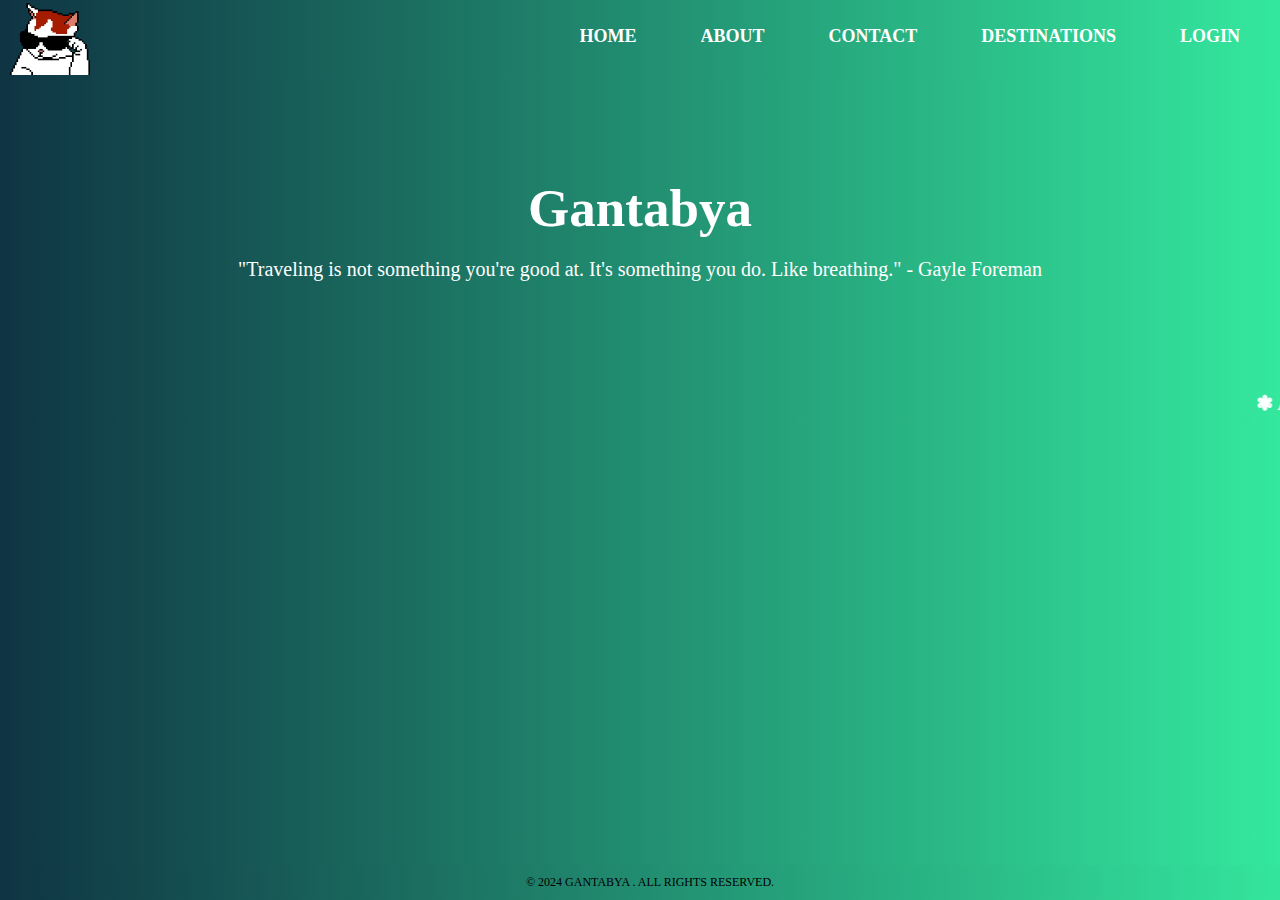
==== index.html @ 8f27cffb "project" ====
<!DOCTYPE html>
<html lang="en">
<head>
    <meta charset="UTF-8">
    <meta name="viewport" content="width=device-width, initial-scale=1.0">
    <title>Gantabya</title>
    <link rel="stylesheet" href="index.css">
</head>
<body>
    <header>
    <nav>
        <img src="Cool-cat-Contest--removebg-preview.png" class="logo">
        <ul>
        <li><a href="index.html">Home</a></li>
            <li><a href="pages/about.html">About</a></li>
            <li><a href="pages/contact.html">Contact</a></li>
           <li><a href="pages/profile.html">Destinations</a></li>
           <li><a href="pages/login.html">login</a></li>
        </ul>
    </nav>
</header>
<section class="hero">
  <div class="container">
    <h2>  Gantabya </h2>
    <p>"Traveling is not something you're good at. It's something you do. Like breathing." - Gayle Foreman</p>
  </div>
</section>

<marquee behavior='scroll' direction='left' scrollamount='3' onmouseover='this.stop()' onmouseout='this.start()'>❃ Adventure is worthwhile ❃</marquee>

<section>
<!-- <div class="gallery">
  <div class="image">
    <img src="/tilichho/IMG_3388.JPG" alt="Image 1">
    <div class="overlay">
      <div class="text"><a href="contact.html">Explore the beauty of tilicho lake</a></div>
    </div>
  </div>
  <div class="image">
    <img src="/gallery/2.JPG" alt="Image 2">
    <div class="overlay">
      <div class="text"><a href="/pages/mardi.html">Explore the beauty of mardi himal</a></div>
    </div>
</div> -->
<!-- <div class="image">
  <img src="/langtang/IMG_2801.JPG" alt="Image 3">
  <div class="overlay">
    <div class="text"><a href="">Explore the beauty of langtang</a></div>
  </div>
</div> -->
</section>
    <footer>
        <div class="footer">
          <p>&copy; 2024 Gantabya . All rights reserved.</p>
        </div>
      </footer>
</body>
</html>
---- index.css ----
*{
    margin: 0;
    padding: 0;
}
body{
  background:  linear-gradient(to right,#0F3443 , #34E89E);
      }
.logo{
    width: 80px;
    cursor: pointer;
    margin-left: 10px;
}
 nav{
    width: 100%;
    margin: auto;
    padding: 3px 0;
    display: flex;
    align-items: center;
    justify-content: space-between;
    background: linear-gradient(to right,#0F3443 , #34E89E);
    
}
nav ul li{
    list-style: none;
  display: inline-block;
  margin: 0 20px;
  position: sticky;
  overflow: hidden;
}
nav ul li a{
    text-align: center;
    margin-right: 20px;
    font-family: cursive;
    font-size: 18px;
    text-transform: uppercase;
    font-weight: bold;
    text-decoration: none;
    color: white;
    transition: color 1s;
    
  } 
  nav ul li a:hover{
    color: salmon;
  }
  .hero {
    background-image: url('/gallery/1.JPG');
    background-size: cover;
    background-position: center;
    color: #fff;
    padding: 100px 0;
  }
  
  .hero h2 {
    font-size: 53px;
    text-align: center;
    font-family: cursive;
    margin-bottom: 20px;
    transition: color 1s;
  }
  .hero p{
    font-size: 20px;
    font-family: cursive;
    margin-bottom: 10px;
    text-align: center;
  }
  .footer p{
    background:linear-gradient(to right,#0F3443 , #34E89E);
        color: black;
        padding: 10px;
        font-size: 12px;
        position: fixed;
        font-family: "Kaushan Script", cursive;
        bottom: 0;
        width: 100%;
        text-align: center;
        text-transform: uppercase;
  }
  .gallery {
    display: grid;
    grid-template-columns: repeat(auto-fill, minmax(300px, 1fr));
    gap: 10px;
  }
  .image {
    position: relative;
    overflow: hidden;
  }
  .image img {
    width: 100%;
    height: auto;
    transition: transform 0.3s ease;
  }
  .text a{
    text-decoration: none;
    color: whitesmoke;
    font-family: cursive;
    font-weight: bold;
    transition: 1s;
  }
  .text a:hover{
    color: orangered;
  }
  .overlay {
    position: absolute;
    top: 0;
    left: 0;
    width: 100%;
    height: 100%;
    background-color: rgba(0, 0, 0, 0.5);
    color: #fff;
    opacity: 0;
    transition: opacity 0.3s ease;
    display: flex;
    justify-content: center;
    align-items: center;
  }
  
  .overlay .text {
    font-size: 20px;
  }
  
  .image:hover img {
    transform: scale(1.1);
  }
  
  .image:hover .overlay {
    opacity: 1;
  }
 
  marquee{
    color: white;
    font-size: 20px;
    font-family: cursive;
    font-weight: bold;
  }
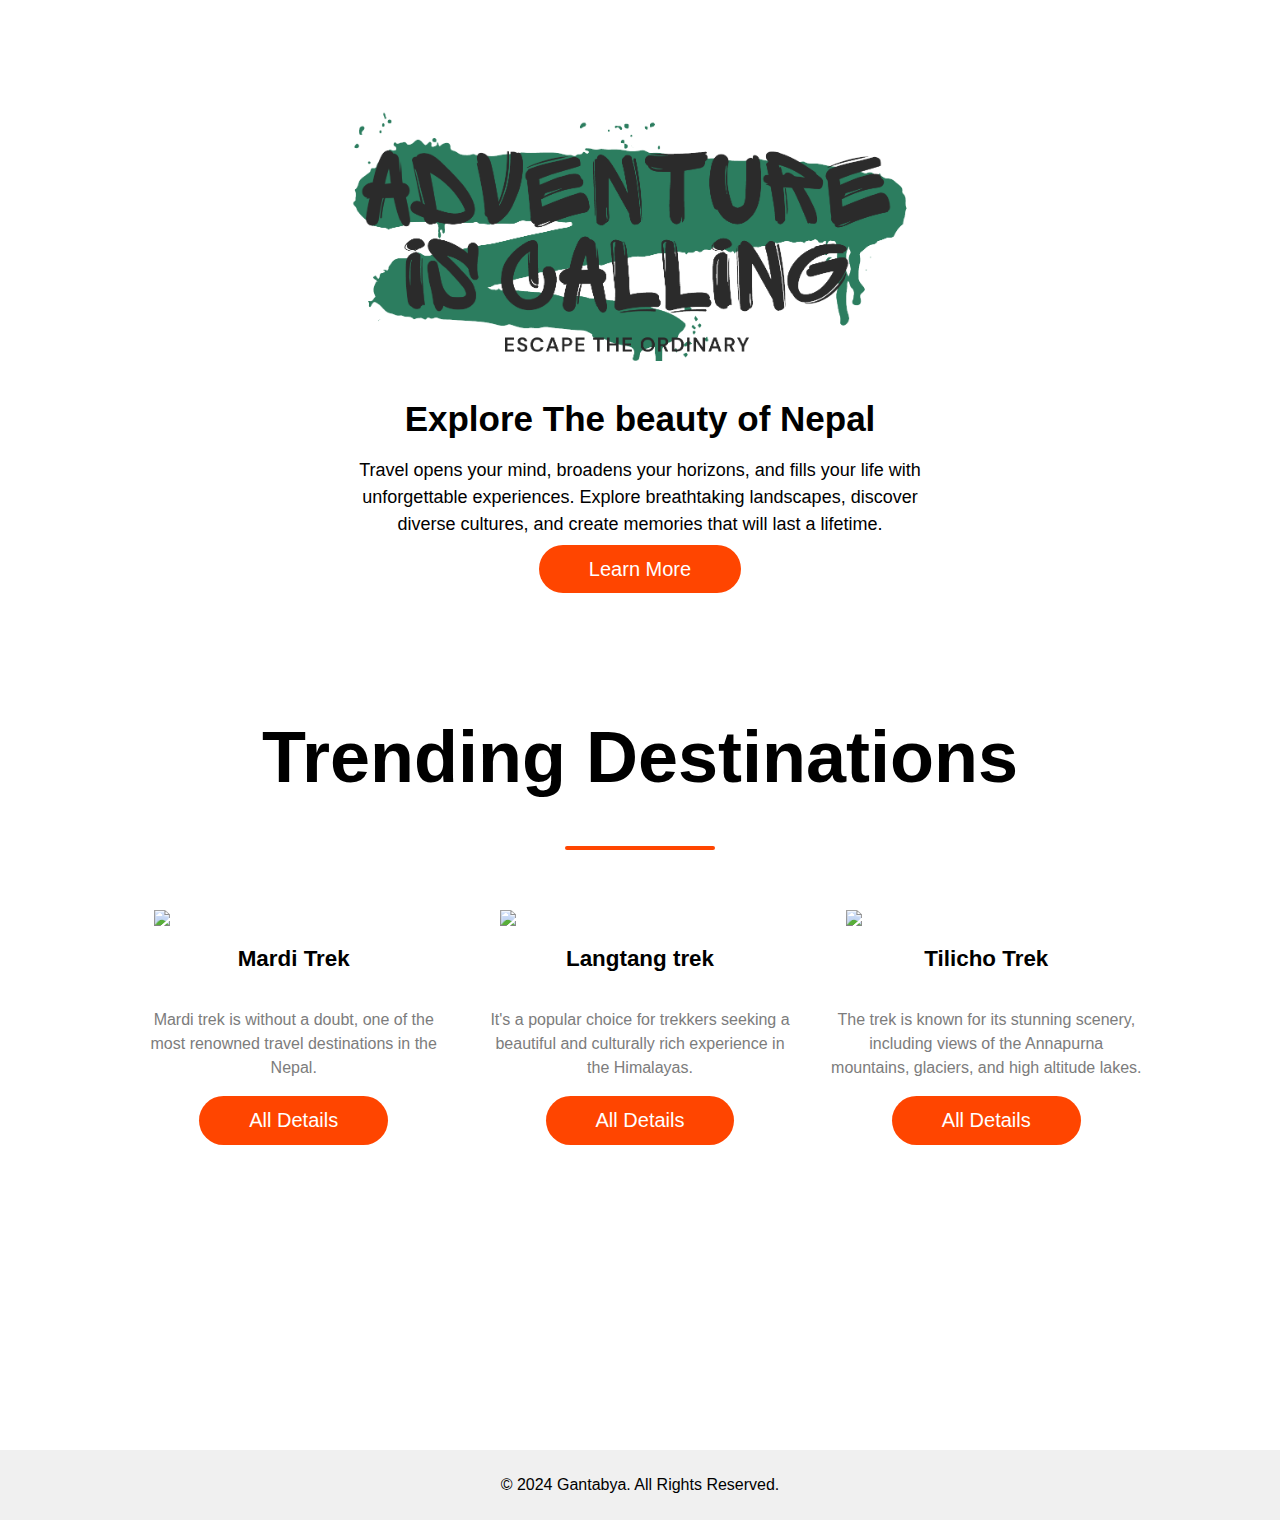
==== commit 8f7875c2: "gantabya-updated" ====
--- a/index.html
+++ b/index.html
@@ -1,58 +1,79 @@
 <!DOCTYPE html>
 <html lang="en">
 <head>
-    <meta charset="UTF-8">
-    <meta name="viewport" content="width=device-width, initial-scale=1.0">
-    <title>Gantabya</title>
-    <link rel="stylesheet" href="index.css">
+  <meta charset="UTF-8">
+  <meta name="viewport" content="width=device-width, initial-scale=1.0">
+  <title>Gantabya</title>
+  <link rel="stylesheet" href="style.css">
 </head>
 <body>
-    <header>
+  <header>
     <nav>
-        <img src="Cool-cat-Contest--removebg-preview.png" class="logo">
-        <ul>
-        <li><a href="index.html">Home</a></li>
-            <li><a href="pages/about.html">About</a></li>
-            <li><a href="pages/contact.html">Contact</a></li>
-           <li><a href="pages/profile.html">Destinations</a></li>
-           <li><a href="pages/login.html">login</a></li>
-        </ul>
+      <ul>
+        <li><a href="/index.html">Home</a></li>
+        <li><a href="/pages/about.html">About</a></li>
+        <li><a href="/pages/contact.html">Contact</a></li>
+        <li><a href="/pages/stories.html">Destinations</a></li>
+        <li><a href="/pages/signup.html">Sign-up</a></li>
+      </ul>
     </nav>
-</header>
-<section class="hero">
-  <div class="container">
-    <h2>  Gantabya </h2>
-    <p>"Traveling is not something you're good at. It's something you do. Like breathing." - Gayle Foreman</p>
-  </div>
+  <div class="background"></div>
+
+  <section class="intro">
+    <center>
+    <img src="f_images/Pink and Black Grunge Graffiti Creative Studio Logo.png" alt="Travel Image">  <div class="intro-text">
+      <h2>Explore The beauty of Nepal</h2>
+      <p>Travel opens your mind, broadens your horizons, and fills your life with unforgettable experiences. Explore breathtaking landscapes, discover diverse cultures, and create memories that will last a lifetime.</p>
+      <a href="/pages/stories.html" class="btn">Learn More</a>
+    </div>
+    </center>
+  </section>
+  </header>
+   <!--Events-->
+   <section class="events" id="events">
+    <div class="container">
+        <div class="title">
+            <h1 class="dark">Trending Destinations</h1>
+            <div class="line"></div>
+        </div>
+        <div class="row">
+            <article class="card col">
+                <img class="card-img" src="/t_destination/IMG_2596.JPG" />
+                <h4 class="dark">Mardi Trek</h4>
+                <p class="font-color">
+                    Mardi trek is without a doubt, one of
+                    the most renowned travel destinations in the Nepal.
+                </p>
+                <a href="/pages/mardi.html" class="btn">All Details</a>
+            </article>
+            <article class="card col">
+                <img src="/t_destination/IMG_2632.JPG" />
+                <h4 class="dark">Langtang trek</h4>
+                <p class="font-color">
+                  It's a popular choice for trekkers seeking a beautiful and culturally rich experience in the Himalayas.
+                  
+                </p>
+                <a href="#" class="btn">All Details</a>
+            </article>
+            <article class="card col">
+                <img src="/t_destination/IMG_3233.JPG" />
+                <h4 class="dark">Tilicho Trek</h4>
+                <p class="font-color">
+                  The trek is known for its stunning scenery,
+                  including views of the Annapurna mountains, glaciers, and high altitude lakes.
+                </p>
+                <a href="#" class="btn">All Details</a>
+            </article>
+        </div>
+    </div>
 </section>
+<!--Events-->
 
-<marquee behavior='scroll' direction='left' scrollamount='3' onmouseover='this.stop()' onmouseout='this.start()'>❃ Adventure is worthwhile ❃</marquee>
 
-<section>
-<!-- <div class="gallery">
-  <div class="image">
-    <img src="/tilichho/IMG_3388.JPG" alt="Image 1">
-    <div class="overlay">
-      <div class="text"><a href="contact.html">Explore the beauty of tilicho lake</a></div>
-    </div>
-  </div>
-  <div class="image">
-    <img src="/gallery/2.JPG" alt="Image 2">
-    <div class="overlay">
-      <div class="text"><a href="/pages/mardi.html">Explore the beauty of mardi himal</a></div>
-    </div>
-</div> -->
-<!-- <div class="image">
-  <img src="/langtang/IMG_2801.JPG" alt="Image 3">
-  <div class="overlay">
-    <div class="text"><a href="">Explore the beauty of langtang</a></div>
-  </div>
-</div> -->
-</section>
-    <footer>
-        <div class="footer">
-          <p>&copy; 2024 Gantabya . All rights reserved.</p>
-        </div>
-      </footer>
+  
+
+  <footer>
+    <p>&copy; 2024 Gantabya. All Rights Reserved.</p>
+  </footer>
 </body>
-</html>+</html>
--- a/style.css
+++ b/style.css
@@ -0,0 +1,240 @@
+
+*{box-sizing: border-box;}
+/* Basic styles */
+body {
+    font-family: Arial, sans-serif;
+    margin: 0;
+    padding: 0;
+    
+  }
+  
+  /* Header */
+  header {
+    background-image: url(f_images/BG.JPG);
+    background-position: top;
+    background-size: cover;
+    background-color: transparent;
+    padding: 10px 20px;
+  }
+  
+  header nav {  
+    display: flex;
+    justify-content: flex-end;  
+    margin: 0;  
+    padding: 0;  
+  }
+  
+  header nav ul {
+    list-style: none;
+    margin: 0;
+    padding: 0;
+  }
+  header nav li {
+    display: inline-block;
+    margin-right: 20px;
+  }
+  
+  header nav a {
+    font-family: 'libre franklin',sans-serif;
+    font-size: 18px;
+    text-transform: uppercase;
+    text-decoration: none;
+    color:white;
+    transition: color 0.5s;
+    padding-left: 10px;
+  }
+  header nav  a:hover{
+    color: salmon;
+  }
+  
+  /* Introduction Section */
+  .intro {
+    display: flex;
+    flex-wrap: wrap-reverse;  margin-bottom: 40px;
+  }
+  
+  .intro img {
+    width: 65%;
+    object-fit: cover;
+    height: 250px;
+  }
+  
+  .intro .intro-text {
+    width: 60%;
+    padding: 5px;
+  }
+  
+  .intro h2 {
+    margin-bottom: 8px;
+    font-family: Arial, Helvetica, sans-serif;
+    font-size: 35px;
+    color: black;
+    transition: color 0.5s;
+
+  }
+  .intro h2:hover{
+color:orangered
+  }
+  
+  
+  .intro p {
+    line-height: 1.5;
+    margin-bottom: 20px;
+    font-size: 18px;
+  }
+  .btn {
+    background-color: orangered;
+    color: #fff;
+    padding: 13px 50px;
+    font-size: 20px;
+    border: none;
+    border-radius: 30px;
+    text-decoration: none;
+    cursor: pointer;
+    transition: background-color  0.5s;
+    
+  }
+  .btn:hover{
+    background-color: white;
+    color: orangered;
+  }
+  /* Events */
+section {
+  width: 80%;
+  margin: 80px auto;
+}
+
+.title {
+  text-align: center;
+  font-family: var(--ff-montserrat);
+  font-size: 4vmin;
+}
+
+.row {
+  display: flex;
+  width: 100%;
+  justify-content: space-between;
+  align-items: center;
+}
+
+.card {
+  cursor: pointer;
+  height :400px
+}
+
+.row .col {
+  display: flex;
+  flex-direction: column;
+  align-items: center;
+  margin: 10px;
+  height: 450px;
+}
+
+.row .col img {
+  width: 90%;
+}
+
+.events .row {
+  margin-top: 50px;
+}
+.line {
+  width: 150px;
+  height: 4px;
+  background: orangered;
+  margin: 10px auto;
+  border-radius: 5px;
+}
+
+.col > h4 {
+  font-size: calc(1rem + 0.5vw);
+  margin: 20px auto;
+  font-family: var(--ff-lora);
+}
+
+.col p {
+  color: #7c7c7c;
+  padding: 0px 40px;
+  font-size: var(--fs-paragraphs);
+  font-family: var(--ff-roboto);
+}
+
+.col > p {
+  color: #7c7c7c;
+  padding: 0;
+  line-height: 1.5;
+  text-align: center;
+  max-width: 35ch;
+}
+
+.events .ctn {
+  margin-top: 30px;
+}
+
+/* explore */
+.explore {
+  width: 100%;
+  height: 100vh;
+  background-image: url(../img/bg2.png);
+  background-attachment: fixed;
+  background-position: center;
+  background-size: cover;
+  background-repeat: no-repeat;
+  display: flex;
+  align-items: center;
+}
+
+.explore-content {
+  font-family: var(--ff-lora);
+  color: whitesmoke;
+  display: flex;
+  align-items: center;
+  flex-direction: column;
+  margin-left: 8rem;
+  position: relative;
+  z-index: 1;
+  padding: 2rem 17px;
+  margin: auto;
+}
+
+.explore-content::after {
+  content: "";
+  position: absolute;
+  inset: 0;
+  z-index: -1;
+  display: block;
+  background: rgba(0, 0, 0, 0.2);
+  backdrop-filter: blur(2.5px);
+  border-radius: 0.5rem;
+}
+
+.explore-content h1 {
+  /* width: 100%; */
+  font-size: calc(2.2rem + 1vw);
+  letter-spacing: 0.3rem;
+  margin: auto;
+}
+
+.explore-content .line {
+  margin-bottom: 50px;
+}
+
+.explore-content p {
+  color: rgb(221, 221, 221);
+  max-width: 65ch;
+  line-height: 1.5;
+  text-align: left;
+  padding: 0px 35px;
+}
+
+.explore-content .ctn {
+  margin: 17px auto;
+  padding: 12px 27px;
+}
+  
+  /* Footer */
+  footer {
+    text-align: center;
+    padding: 10px;
+    background-color: #f0f0f0;
+  }
+  